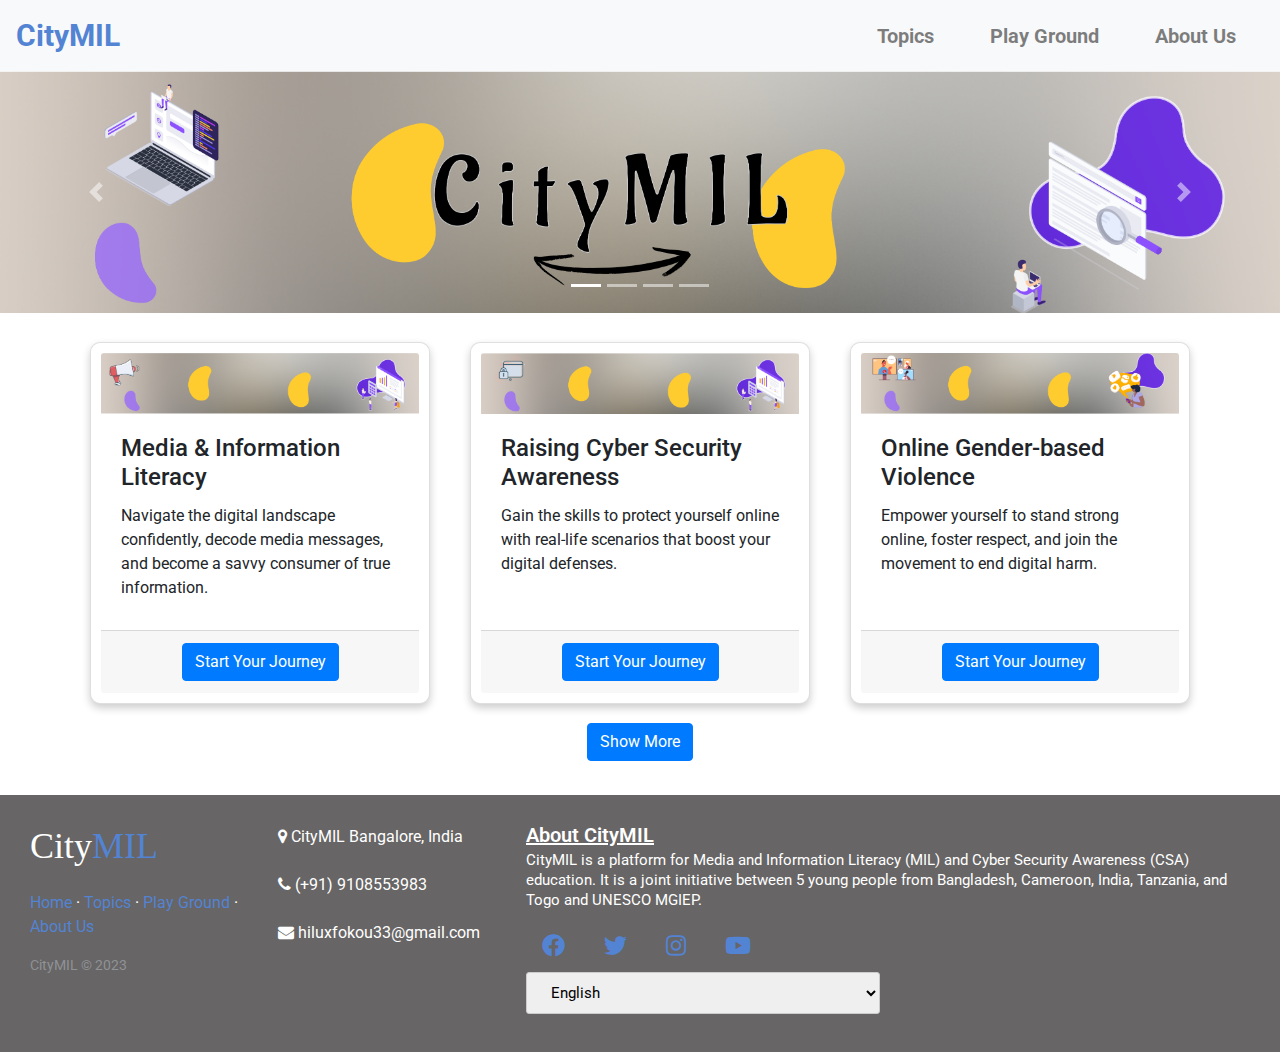
==== index.html @ 261c9bca "Add files via upload" ====
<!DOCTYPE html>
<html lang="en">
<head>
    <meta charset="UTF-8">
    <meta http-equiv="X-UA-Compatible" content="IE=edge">
    <meta name="viewport" content="width=device-width, initial-scale=1.0">
    <link rel="stylesheet" href="https://maxcdn.bootstrapcdn.com/bootstrap/4.0.0/css/bootstrap.min.css" integrity="sha384-Gn5384xqQ1aoWXA+058RXPxPg6fy4IWvTNh0E263XmFcJlSAwiGgFAW/dAiS6JXm" crossorigin="anonymous">
    <script src="https://maxcdn.bootstrapcdn.com/bootstrap/4.0.0/js/bootstrap.min.js" integrity="sha384-JZR6Spejh4U02d8jOt6vLEHfe/JQGiRRSQQxSfFWpi1MquVdAyjUar5+76PVCmYl" crossorigin="anonymous"></script>
    <link rel="stylesheet" href="https://cdnjs.cloudflare.com/ajax/libs/font-awesome/5.15.3/css/all.min.css">
    <link rel="stylesheet" href="css/style.css">
    <title>Welcome | CityMIL</title>
    <link rel="icon" href="img/logo.png" type="image/x-icon">
    <link rel="apple-touch-icon" sizes="180x180" href="img/logo.png">
</head>
<body>
    <nav class="navbar navbar-expand-lg navbar-light bg-light"> 
      <a class="navbar-brand" href="index.html">CityMIL</a>
      <button class="navbar-toggler" type="button" data-toggle="collapse" data-target="#navbarNav" aria-controls="navbarNav" aria-expanded="false" aria-label="Toggle navigation">
        <span class="navbar-toggler-icon"></span>
      </button>
      <div class="collapse navbar-collapse" id="navbarNav">
        <ul class="navbar-nav">
          <li class="nav-item">
            <a class="nav-link" href="#" target="_blank">Topics</a>
          </li>
          <li class="nav-item">
            <a class="nav-link" href="#">Play Ground</a>
          </li>
          <li class="nav-item">
            <a class="nav-link" href="#">About Us</a>
          </li>
        </ul>
      </div>
    </nav>

    <div id="carouselExampleIndicators" class="carousel slide" data-ride="carousel">
        <ol class="carousel-indicators">
            <li data-target="#carouselExampleIndicators" data-slide-to="0" class="active"></li>
            <li data-target="#carouselExampleIndicators" data-slide-to="1"></li>
            <li data-target="#carouselExampleIndicators" data-slide-to="2"></li>
            <li data-target="#carouselExampleIndicators" data-slide-to="3"></li>
        </ol>
        <div class="carousel-inner">
            <div class="carousel-item active">
                <img class="d-block w-100" src="img/a1.png" alt="First slide">
                <!-- <div class="carousel-caption d-none d-md-block">
                   
                </div> -->
            </div>
            <div class="carousel-item">
                <img class="d-block w-100" src="img/m1.png" alt="Second slide">
                <div class="carousel-caption  d-md-block">
                    <h2><b>Media & Information Literacy</b></h2>
                   
                    <h5>Unlock the Digital World, Decode Media, and Become a Literacy Pro!</h5>
                </div>
            </div>

            <div class="carousel-item">
                <img class="d-block w-100" src="img/c1.png" alt="Fourth slide">
                <div class="carousel-caption  d-md-block">
                    <h2><b>Cyber Security Awareness</b> </h2>
                    <h5>Learn, Play, and Protect the Online Universe by exploring Real-Life Scenarios and boosting Your Digital Defenses!</h5>
                </div>
            </div>
            
            <div class="carousel-item">
                <img class="d-block w-100" src="img/g1.png" alt="Third slide">
                <div class="carousel-caption  d-md-block">
                    <h2><b>Online Gender-based Violence</b></h2>
                    <h5>Stand Strong Online: Together, We End Digital Harm and Promote Respect!</h5>
                </div>
            </div>
        </div>
        <a class="carousel-control-prev" href="#carouselExampleIndicators" role="button" data-slide="prev">
            <span class="carousel-control-prev-icon" aria-hidden="true"></span>
            <span class="sr-only">Previous</span>
        </a>
        <a class="carousel-control-next" href="#carouselExampleIndicators" role="button" data-slide="next">
            <span class="carousel-control-next-icon" aria-hidden="true"></span>
        </a>
    </div>
<br>
    <div class="container">
        <div class="row card-row">
            <div class="col-lg-4 col-md-6 hidden-listing">
                <div class="card h-100">
                    <img class="card-img-top" src="img/m1.png" alt="Listing 1">
                    <div class="card-body">
                        <h4 class="card-title">Media & Information Literacy</h4>
                        <p class="card-text">Navigate the digital landscape confidently, decode media messages, and become a savvy consumer of true information.</p>
                    </div>
                    <div class="card-footer">
                        <center><a href="media_literacy.html" target="_blank" class="btn btn-primary">Start Your Journey</a></center>     
                    </div>
                </div>
            </div>
            <div class="col-lg-4 col-md-6 hidden-listing">
                <div class="card h-100">
                    <img class="card-img-top" src="img/c1.png" alt="Listing 1">
                    <div class="card-body">
                        <h4 class="card-title">Raising Cyber Security Awareness</h4>
                        <p class="card-text">Gain the skills to protect yourself online with real-life scenarios that boost your digital defenses.</p>
                    </div>
                    <div class="card-footer">
                      <center><a href="#" class="btn btn-primary">Start Your Journey</a></center>   
                    </div>
                </div>
            </div>
            <div class="col-lg-4 col-md-6 hidden-listing">
                <div class="card h-100">
                    <img class="card-img-top" src="img/g1.png" alt="Listing 1">
                    <div class="card-body">
                        <h4 class="card-title">Online Gender-based Violence</h4>
                        <p class="card-text">Empower yourself to stand strong online, foster respect, and join the movement to end digital harm.</p>
                    </div>
                    <div class="card-footer">
                        <center><a href="#" class="btn btn-primary">Start Your Journey</a></center>
                    </div>
                </div>
            </div>
          
        </div><br>
        <center><button id="show-more-btn" class="btn btn-primary">Show More</button></center>
      </div>
      <br>

      <footer class="footer-distributed">
        <div class="footer-left">
          <h3>City<span>MIL</span></h3><br>
          <p class="footer-links">
            <a href="#">Home</a>
            ·
            <a href="#">Topics</a>
            ·
            <a href="#">Play Ground</a>
            ·
            <a href="#">About Us</a>
          </p>
          <p class="footer-company-name">CityMIL &copy; 2023</p>
        </div>
        <div class="footer-center">
          <div>
            <i class="fa fa-map-marker"></i>
            <span>CityMIL</span> Bangalore, India <br /><br />
          </div>
          <div>
            <i class="fa fa-phone"></i>
            (+91) 9108553983<br /><br />
          </div>
          <div>
            <i class="fa fa-envelope"></i>
            <a href="mailto:hiluxfokou33@gmail.com"></a>hiluxfokou33@gmail.com
          </div>
        </div>
        <div class="footer-right">
          <p class="footer-company-about">
            <span>About CityMIL</span>
            CityMIL is a platform for Media and Information Literacy (MIL) and
            Cyber Security Awareness (CSA) education. It is a joint initiative
            between 5 young people from Bangladesh, Cameroon, India, Tanzania, and
            Togo and UNESCO MGIEP.
          </p>
  
          <div class="footer-icons">
            <a href="https://www.facebook.com/citymilnepal" target="_blank"
              ><i class="fab fa-facebook-f"></i
            ></a>
            <a href="https://twitter.com/citymilnepal" target="_blank"
              ><i class="fab fa-twitter"></i
            ></a>
            <a href="https://www.instagram.com/citymilnepal/" target="_blank"
              ><i class="fab fa-instagram"></i
            ></a>
            <a
              href="https://www.youtube.com/channel/UCZ3Z6Z6Z2ZqQ4Z9XZ9Z9Z9Q"
              target="_blank"
              ><i class="fab fa-youtube"></i
            ></a>
          </div>        <form>
            <select>
              <option>English</option>
              <option>Français</option>
              <option>Swahili</option>
              <option>हिन्दी</option>
              <option>বাংলা</option>
            </select>
          </form>
        </div>
      </footer>

 <!-- Bootstrap core JavaScript for the cross-->
    <script src="https://code.jquery.com/jquery-3.5.1.slim.min.js" integrity="sha384-DfXdz2htPH0lsSSs5nCTpuj/zy4C+OGpamoFVy38MVBnE+IbbVYUew+OrCXaRkfj" crossorigin="anonymous"></script>
    <script src="https://cdn.jsdelivr.net/npm/popper.js@1.16.1/dist/umd/popper.min.js" integrity="sha384-9/reFTGAW83EW2RDu2S0VKaIzap3H66lZH81PoYlFhbGU+6BZp6G7niu735Sk7lN" crossorigin="anonymous"></script>
    <script src="https://cdn.jsdelivr.net/npm/bootstrap@4.5.3/dist/js/bootstrap.min.js" integrity="sha384-w1Q4orYjBQndcko6MimVbzY0tgp4pWB4lZ7lr30WKz0vr/aWKhXdBNmNb5D92v7s" crossorigin="anonymous"></script>
</body>
</html>
---- css/style.css ----
@import url('https://maxcdn.bootstrapcdn.com/font-awesome/4.7.0/css/font-awesome.min.css');
@import url('https://fonts.googleapis.com/css?family=Roboto:400,500,700,900');

#navbarNav{
    justify-content: flex-end;
}
/* nice style for the logo name */
.navbar-brand{
    font-family: 'Roboto', sans-serif;
    font-size: 30px;
    font-weight: bold;
    color: #5383d3 !important;
}
.nav-link{
    margin-left: 20px;
    margin-right: 20px;
    font-size: 20px;
    font-weight: bold;
    font-family: 'Roboto', sans-serif;
}

footer {
    background-color: #676565;
    color: #fff;
    font-family: 'Roboto', sans-serif;
    padding: 30px;
    margin-top: 10px;
}
footer a {
    color: #5383d3;
    text-decoration: none;
}
footer a:hover {
    color: #fff;
    text-decoration: none;
}
.footer-distributed .footer-left,
.footer-distributed .footer-center,
.footer-distributed .footer-right {
    display: inline-block;
    vertical-align: top;
}
.footer-distributed .footer-left {
    width: 20%;
}
.footer-distributed .footer-center {
    width: 20%;
}
.footer-distributed h3 {
    color: #ffffff;
    font: normal 36px 'Cookie', cursive;
    margin: 0;
}
.footer-distributed h3 span {
    color: #5383d3;
}

.footer-company-name {
    color: #8f9296;
    font-size: 14px;
    font-weight: normal;
    margin: 0;
}
.footer-center, .footer-right{
    width: 58%;
}

select {
    width: 50%;
    padding: 10px 20px;
    margin: 8px 0;
    border: 1px solid #ccc;
    border-radius: 3px;
    box-sizing: border-box;
    font-size: 15px;
  }
  /* now the <span>About CityMIL</span> */
  .footer-company-about span {
    display: block;
    color: #fff;
    font-size: 20px;
    font-weight: 600;
    margin-bottom: 5px;
    text-decoration: underline;
  }
  .footer-company-about {
    line-height: 20px;
    font-size: 15px;
    font-weight: normal;
    margin-bottom: 20px;
  }
  .footer-icons {
    margin-top: 20px;
    font-size: 23px;
  }
  .footer-icons a {
    padding: 10px;
    transition: 0.7s;
    margin: 0 0.4rem;
  }
  .footer-icons a:hover {
    color: #00b0c4;
    background-color: #d9d9d9;
    border-radius: 50%;
  }

  .card {
    margin: 5px;
    padding: 10px;
    border-radius: 10px;
    box-shadow: 0 4px 8px 0 rgba(0,0,0,0.2);
}
.center-card {
    display: flex;
    justify-content: center;
    align-items: center;
}
@media (max-width: 880px) {
    .footer-distributed {
        font: bold 14px sans-serif;
    }
    .footer-distributed .footer-left,
    .footer-distributed .footer-center,
    .footer-distributed .footer-right {
        display: block;
        width: 100%;
        margin-bottom: 40px;
        text-align: center;
    }
    .footer-distributed .footer-center i {
        margin-left: 0;
    }
}
.carousel-caption {
text-shadow: 1px 1px 2px #000000;
}
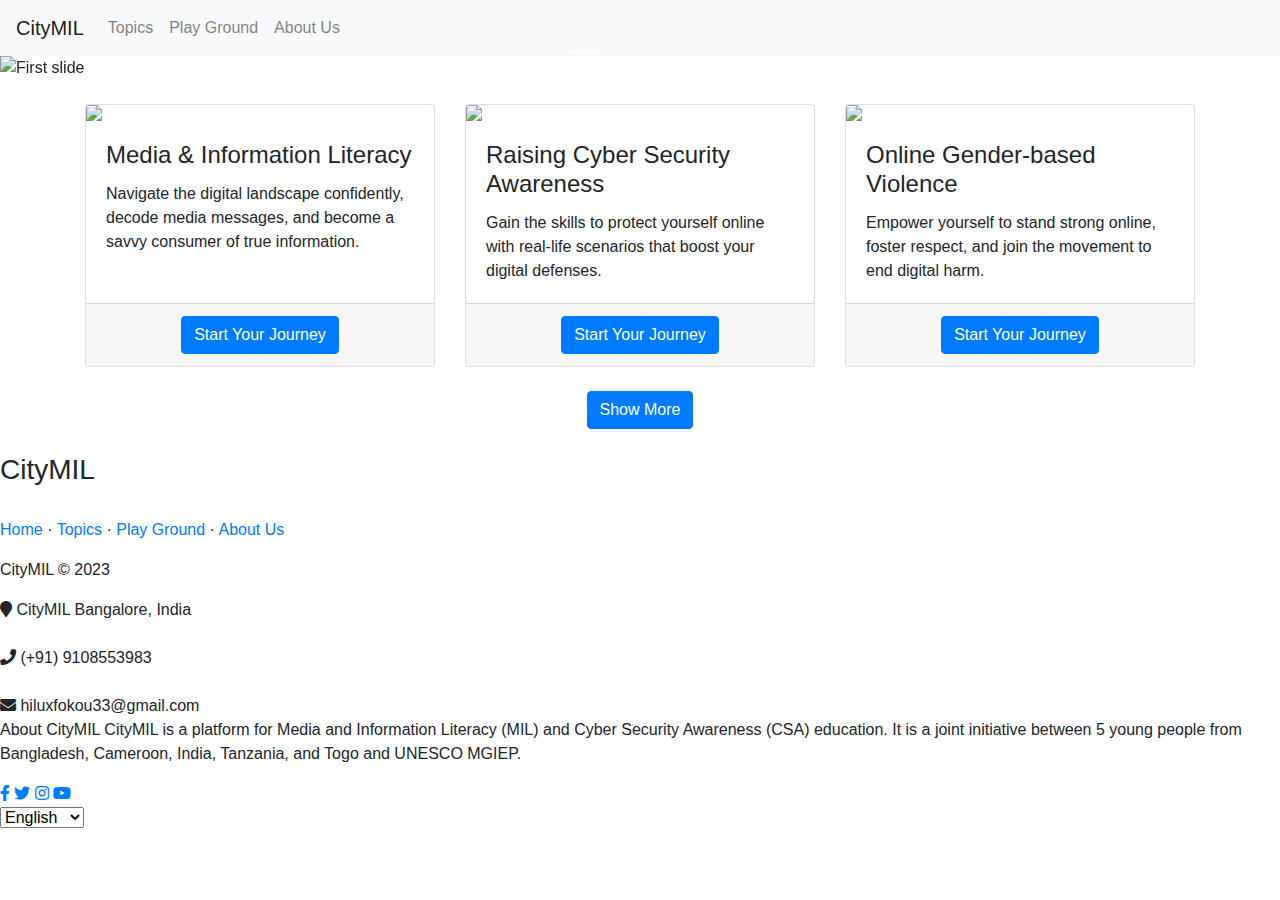
==== commit b9e42171: "f" ====
--- a/index.html
+++ b/index.html
@@ -1,197 +1,197 @@
-<!DOCTYPE html>
-<html lang="en">
-<head>
-    <meta charset="UTF-8">
-    <meta http-equiv="X-UA-Compatible" content="IE=edge">
-    <meta name="viewport" content="width=device-width, initial-scale=1.0">
-    <link rel="stylesheet" href="https://maxcdn.bootstrapcdn.com/bootstrap/4.0.0/css/bootstrap.min.css" integrity="sha384-Gn5384xqQ1aoWXA+058RXPxPg6fy4IWvTNh0E263XmFcJlSAwiGgFAW/dAiS6JXm" crossorigin="anonymous">
-    <script src="https://maxcdn.bootstrapcdn.com/bootstrap/4.0.0/js/bootstrap.min.js" integrity="sha384-JZR6Spejh4U02d8jOt6vLEHfe/JQGiRRSQQxSfFWpi1MquVdAyjUar5+76PVCmYl" crossorigin="anonymous"></script>
-    <link rel="stylesheet" href="https://cdnjs.cloudflare.com/ajax/libs/font-awesome/5.15.3/css/all.min.css">
-    <link rel="stylesheet" href="css/style.css">
-    <title>Welcome | CityMIL</title>
-    <link rel="icon" href="img/logo.png" type="image/x-icon">
-    <link rel="apple-touch-icon" sizes="180x180" href="img/logo.png">
-</head>
-<body>
-    <nav class="navbar navbar-expand-lg navbar-light bg-light"> 
-      <a class="navbar-brand" href="index.html">CityMIL</a>
-      <button class="navbar-toggler" type="button" data-toggle="collapse" data-target="#navbarNav" aria-controls="navbarNav" aria-expanded="false" aria-label="Toggle navigation">
-        <span class="navbar-toggler-icon"></span>
-      </button>
-      <div class="collapse navbar-collapse" id="navbarNav">
-        <ul class="navbar-nav">
-          <li class="nav-item">
-            <a class="nav-link" href="#" target="_blank">Topics</a>
-          </li>
-          <li class="nav-item">
-            <a class="nav-link" href="#">Play Ground</a>
-          </li>
-          <li class="nav-item">
-            <a class="nav-link" href="#">About Us</a>
-          </li>
-        </ul>
-      </div>
-    </nav>
-
-    <div id="carouselExampleIndicators" class="carousel slide" data-ride="carousel">
-        <ol class="carousel-indicators">
-            <li data-target="#carouselExampleIndicators" data-slide-to="0" class="active"></li>
-            <li data-target="#carouselExampleIndicators" data-slide-to="1"></li>
-            <li data-target="#carouselExampleIndicators" data-slide-to="2"></li>
-            <li data-target="#carouselExampleIndicators" data-slide-to="3"></li>
-        </ol>
-        <div class="carousel-inner">
-            <div class="carousel-item active">
-                <img class="d-block w-100" src="img/a1.png" alt="First slide">
-                <!-- <div class="carousel-caption d-none d-md-block">
-                   
-                </div> -->
-            </div>
-            <div class="carousel-item">
-                <img class="d-block w-100" src="img/m1.png" alt="Second slide">
-                <div class="carousel-caption  d-md-block">
-                    <h2><b>Media & Information Literacy</b></h2>
-                   
-                    <h5>Unlock the Digital World, Decode Media, and Become a Literacy Pro!</h5>
-                </div>
-            </div>
-
-            <div class="carousel-item">
-                <img class="d-block w-100" src="img/c1.png" alt="Fourth slide">
-                <div class="carousel-caption  d-md-block">
-                    <h2><b>Cyber Security Awareness</b> </h2>
-                    <h5>Learn, Play, and Protect the Online Universe by exploring Real-Life Scenarios and boosting Your Digital Defenses!</h5>
-                </div>
-            </div>
-            
-            <div class="carousel-item">
-                <img class="d-block w-100" src="img/g1.png" alt="Third slide">
-                <div class="carousel-caption  d-md-block">
-                    <h2><b>Online Gender-based Violence</b></h2>
-                    <h5>Stand Strong Online: Together, We End Digital Harm and Promote Respect!</h5>
-                </div>
-            </div>
-        </div>
-        <a class="carousel-control-prev" href="#carouselExampleIndicators" role="button" data-slide="prev">
-            <span class="carousel-control-prev-icon" aria-hidden="true"></span>
-            <span class="sr-only">Previous</span>
-        </a>
-        <a class="carousel-control-next" href="#carouselExampleIndicators" role="button" data-slide="next">
-            <span class="carousel-control-next-icon" aria-hidden="true"></span>
-        </a>
-    </div>
-<br>
-    <div class="container">
-        <div class="row card-row">
-            <div class="col-lg-4 col-md-6 hidden-listing">
-                <div class="card h-100">
-                    <img class="card-img-top" src="img/m1.png" alt="Listing 1">
-                    <div class="card-body">
-                        <h4 class="card-title">Media & Information Literacy</h4>
-                        <p class="card-text">Navigate the digital landscape confidently, decode media messages, and become a savvy consumer of true information.</p>
-                    </div>
-                    <div class="card-footer">
-                        <center><a href="media_literacy.html" target="_blank" class="btn btn-primary">Start Your Journey</a></center>     
-                    </div>
-                </div>
-            </div>
-            <div class="col-lg-4 col-md-6 hidden-listing">
-                <div class="card h-100">
-                    <img class="card-img-top" src="img/c1.png" alt="Listing 1">
-                    <div class="card-body">
-                        <h4 class="card-title">Raising Cyber Security Awareness</h4>
-                        <p class="card-text">Gain the skills to protect yourself online with real-life scenarios that boost your digital defenses.</p>
-                    </div>
-                    <div class="card-footer">
-                      <center><a href="#" class="btn btn-primary">Start Your Journey</a></center>   
-                    </div>
-                </div>
-            </div>
-            <div class="col-lg-4 col-md-6 hidden-listing">
-                <div class="card h-100">
-                    <img class="card-img-top" src="img/g1.png" alt="Listing 1">
-                    <div class="card-body">
-                        <h4 class="card-title">Online Gender-based Violence</h4>
-                        <p class="card-text">Empower yourself to stand strong online, foster respect, and join the movement to end digital harm.</p>
-                    </div>
-                    <div class="card-footer">
-                        <center><a href="#" class="btn btn-primary">Start Your Journey</a></center>
-                    </div>
-                </div>
-            </div>
-          
-        </div><br>
-        <center><button id="show-more-btn" class="btn btn-primary">Show More</button></center>
-      </div>
-      <br>
-
-      <footer class="footer-distributed">
-        <div class="footer-left">
-          <h3>City<span>MIL</span></h3><br>
-          <p class="footer-links">
-            <a href="#">Home</a>
-            ·
-            <a href="#">Topics</a>
-            ·
-            <a href="#">Play Ground</a>
-            ·
-            <a href="#">About Us</a>
-          </p>
-          <p class="footer-company-name">CityMIL &copy; 2023</p>
-        </div>
-        <div class="footer-center">
-          <div>
-            <i class="fa fa-map-marker"></i>
-            <span>CityMIL</span> Bangalore, India <br /><br />
-          </div>
-          <div>
-            <i class="fa fa-phone"></i>
-            (+91) 9108553983<br /><br />
-          </div>
-          <div>
-            <i class="fa fa-envelope"></i>
-            <a href="mailto:hiluxfokou33@gmail.com"></a>hiluxfokou33@gmail.com
-          </div>
-        </div>
-        <div class="footer-right">
-          <p class="footer-company-about">
-            <span>About CityMIL</span>
-            CityMIL is a platform for Media and Information Literacy (MIL) and
-            Cyber Security Awareness (CSA) education. It is a joint initiative
-            between 5 young people from Bangladesh, Cameroon, India, Tanzania, and
-            Togo and UNESCO MGIEP.
-          </p>
-  
-          <div class="footer-icons">
-            <a href="https://www.facebook.com/citymilnepal" target="_blank"
-              ><i class="fab fa-facebook-f"></i
-            ></a>
-            <a href="https://twitter.com/citymilnepal" target="_blank"
-              ><i class="fab fa-twitter"></i
-            ></a>
-            <a href="https://www.instagram.com/citymilnepal/" target="_blank"
-              ><i class="fab fa-instagram"></i
-            ></a>
-            <a
-              href="https://www.youtube.com/channel/UCZ3Z6Z6Z2ZqQ4Z9XZ9Z9Z9Q"
-              target="_blank"
-              ><i class="fab fa-youtube"></i
-            ></a>
-          </div>        <form>
-            <select>
-              <option>English</option>
-              <option>Français</option>
-              <option>Swahili</option>
-              <option>हिन्दी</option>
-              <option>বাংলা</option>
-            </select>
-          </form>
-        </div>
-      </footer>
-
- <!-- Bootstrap core JavaScript for the cross-->
-    <script src="https://code.jquery.com/jquery-3.5.1.slim.min.js" integrity="sha384-DfXdz2htPH0lsSSs5nCTpuj/zy4C+OGpamoFVy38MVBnE+IbbVYUew+OrCXaRkfj" crossorigin="anonymous"></script>
-    <script src="https://cdn.jsdelivr.net/npm/popper.js@1.16.1/dist/umd/popper.min.js" integrity="sha384-9/reFTGAW83EW2RDu2S0VKaIzap3H66lZH81PoYlFhbGU+6BZp6G7niu735Sk7lN" crossorigin="anonymous"></script>
-    <script src="https://cdn.jsdelivr.net/npm/bootstrap@4.5.3/dist/js/bootstrap.min.js" integrity="sha384-w1Q4orYjBQndcko6MimVbzY0tgp4pWB4lZ7lr30WKz0vr/aWKhXdBNmNb5D92v7s" crossorigin="anonymous"></script>
-</body>
+<!DOCTYPE html>
+<html lang="en">
+<head>
+    <meta charset="UTF-8">
+    <meta http-equiv="X-UA-Compatible" content="IE=edge">
+    <meta name="viewport" content="width=device-width, initial-scale=1.0">
+    <link rel="stylesheet" href="https://maxcdn.bootstrapcdn.com/bootstrap/4.0.0/css/bootstrap.min.css" integrity="sha384-Gn5384xqQ1aoWXA+058RXPxPg6fy4IWvTNh0E263XmFcJlSAwiGgFAW/dAiS6JXm" crossorigin="anonymous">
+    <script src="https://maxcdn.bootstrapcdn.com/bootstrap/4.0.0/js/bootstrap.min.js" integrity="sha384-JZR6Spejh4U02d8jOt6vLEHfe/JQGiRRSQQxSfFWpi1MquVdAyjUar5+76PVCmYl" crossorigin="anonymous"></script>
+    <link rel="stylesheet" href="https://cdnjs.cloudflare.com/ajax/libs/font-awesome/5.15.3/css/all.min.css">
+    <link rel="stylesheet" href="css/style.css">
+    <title>Welcome | CityMIL</title>
+    <link rel="icon" href="img/logo.png" type="image/x-icon">
+    <link rel="apple-touch-icon" sizes="180x180" href="img/logo.png">
+</head>
+<body>
+    <nav class="navbar navbar-expand-lg navbar-light bg-light"> 
+      <a class="navbar-brand" href="index.html">CityMIL</a>
+      <button class="navbar-toggler" type="button" data-toggle="collapse" data-target="#navbarNav" aria-controls="navbarNav" aria-expanded="false" aria-label="Toggle navigation">
+        <span class="navbar-toggler-icon"></span>
+      </button>
+      <div class="collapse navbar-collapse" id="navbarNav">
+        <ul class="navbar-nav">
+          <li class="nav-item">
+            <a class="nav-link" href="#" target="_blank">Topics</a>
+          </li>
+          <li class="nav-item">
+            <a class="nav-link" href="#">Play Ground</a>
+          </li>
+          <li class="nav-item">
+            <a class="nav-link" href="#">About Us</a>
+          </li>
+        </ul>
+      </div>
+    </nav>
+
+    <div id="carouselExampleIndicators" class="carousel slide" data-ride="carousel">
+        <ol class="carousel-indicators">
+            <li data-target="#carouselExampleIndicators" data-slide-to="0" class="active"></li>
+            <li data-target="#carouselExampleIndicators" data-slide-to="1"></li>
+            <li data-target="#carouselExampleIndicators" data-slide-to="2"></li>
+            <li data-target="#carouselExampleIndicators" data-slide-to="3"></li>
+        </ol>
+        <div class="carousel-inner">
+            <div class="carousel-item active">
+                <img class="d-block w-100" src="img/a1.png" alt="First slide">
+                <!-- <div class="carousel-caption d-none d-md-block">
+                   
+                </div> -->
+            </div>
+            <div class="carousel-item">
+                <img class="d-block w-100" src="img/m1.png" alt="Second slide">
+                <div class="carousel-caption  d-md-block">
+                    <h2><b>Media & Information Literacy</b></h2>
+                   
+                    <h5>Unlock the Digital World, Decode Media, and Become a Literacy Pro!</h5>
+                </div>
+            </div>
+
+            <div class="carousel-item">
+                <img class="d-block w-100" src="img/c1.png" alt="Fourth slide">
+                <div class="carousel-caption  d-md-block">
+                    <h2><b>Cyber Security Awareness</b> </h2>
+                    <h5>Learn, Play, and Protect the Online Universe by exploring Real-Life Scenarios and boosting Your Digital Defenses!</h5>
+                </div>
+            </div>
+            
+            <div class="carousel-item">
+                <img class="d-block w-100" src="img/g1.png" alt="Third slide">
+                <div class="carousel-caption  d-md-block">
+                    <h2><b>Online Gender-based Violence</b></h2>
+                    <h5>Stand Strong Online: Together, We End Digital Harm and Promote Respect!</h5>
+                </div>
+            </div>
+        </div>
+        <a class="carousel-control-prev" href="#carouselExampleIndicators" role="button" data-slide="prev">
+            <span class="carousel-control-prev-icon" aria-hidden="true"></span>
+            <span class="sr-only">Previous</span>
+        </a>
+        <a class="carousel-control-next" href="#carouselExampleIndicators" role="button" data-slide="next">
+            <span class="carousel-control-next-icon" aria-hidden="true"></span>
+        </a>
+    </div>
+<br>
+    <div class="container">
+        <div class="row card-row">
+            <div class="col-lg-4 col-md-6 hidden-listing">
+                <div class="card h-100">
+                    <img class="card-img-top" src="img/m1.png">
+                    <div class="card-body">
+                        <h4 class="card-title">Media & Information Literacy</h4>
+                        <p class="card-text">Navigate the digital landscape confidently, decode media messages, and become a savvy consumer of true information.</p>
+                    </div>
+                    <div class="card-footer">
+                        <center><a href="media_literacy.html" class="btn btn-primary">Start Your Journey</a></center>     
+                    </div>
+                </div>
+            </div>
+            <div class="col-lg-4 col-md-6 hidden-listing">
+                <div class="card h-100">
+                    <img class="card-img-top" src="img/c1.png">
+                    <div class="card-body">
+                        <h4 class="card-title">Raising Cyber Security Awareness</h4>
+                        <p class="card-text">Gain the skills to protect yourself online with real-life scenarios that boost your digital defenses.</p>
+                    </div>
+                    <div class="card-footer">
+                      <center><a href="#" class="btn btn-primary">Start Your Journey</a></center>   
+                    </div>
+                </div>
+            </div>
+            <div class="col-lg-4 col-md-6 hidden-listing">
+                <div class="card h-100">
+                    <img class="card-img-top" src="img/g1.png">
+                    <div class="card-body">
+                        <h4 class="card-title">Online Gender-based Violence</h4>
+                        <p class="card-text">Empower yourself to stand strong online, foster respect, and join the movement to end digital harm.</p>
+                    </div>
+                    <div class="card-footer">
+                        <center><a href="#" class="btn btn-primary">Start Your Journey</a></center>
+                    </div>
+                </div>
+            </div>
+          
+        </div><br>
+        <center><button id="show-more-btn" class="btn btn-primary">Show More</button></center>
+      </div>
+      <br>
+
+      <footer class="footer-distributed">
+        <div class="footer-left">
+          <h3>City<span>MIL</span></h3><br>
+          <p class="footer-links">
+            <a href="#">Home</a>
+            ·
+            <a href="#">Topics</a>
+            ·
+            <a href="#">Play Ground</a>
+            ·
+            <a href="#">About Us</a>
+          </p>
+          <p class="footer-company-name">CityMIL &copy; 2023</p>
+        </div>
+        <div class="footer-center">
+          <div>
+            <i class="fa fa-map-marker"></i>
+            <span>CityMIL</span> Bangalore, India <br /><br />
+          </div>
+          <div>
+            <i class="fa fa-phone"></i>
+            (+91) 9108553983<br /><br />
+          </div>
+          <div>
+            <i class="fa fa-envelope"></i>
+            <a href="mailto:hiluxfokou33@gmail.com"></a>hiluxfokou33@gmail.com
+          </div>
+        </div>
+        <div class="footer-right">
+          <p class="footer-company-about">
+            <span>About CityMIL</span>
+            CityMIL is a platform for Media and Information Literacy (MIL) and
+            Cyber Security Awareness (CSA) education. It is a joint initiative
+            between 5 young people from Bangladesh, Cameroon, India, Tanzania, and
+            Togo and UNESCO MGIEP.
+          </p>
+  
+          <div class="footer-icons">
+            <a href="https://www.facebook.com/citymilnepal" target="_blank"
+              ><i class="fab fa-facebook-f"></i
+            ></a>
+            <a href="https://twitter.com/citymilnepal" target="_blank"
+              ><i class="fab fa-twitter"></i
+            ></a>
+            <a href="https://www.instagram.com/citymilnepal/" target="_blank"
+              ><i class="fab fa-instagram"></i
+            ></a>
+            <a
+              href="https://www.youtube.com/channel/UCZ3Z6Z6Z2ZqQ4Z9XZ9Z9Z9Q"
+              target="_blank"
+              ><i class="fab fa-youtube"></i
+            ></a>
+          </div>        <form>
+            <select>
+              <option>English</option>
+              <option>Français</option>
+              <option>Swahili</option>
+              <option>हिन्दी</option>
+              <option>বাংলা</option>
+            </select>
+          </form>
+        </div>
+      </footer>
+
+ <!-- Bootstrap core JavaScript for the cross-->
+    <script src="https://code.jquery.com/jquery-3.5.1.slim.min.js" integrity="sha384-DfXdz2htPH0lsSSs5nCTpuj/zy4C+OGpamoFVy38MVBnE+IbbVYUew+OrCXaRkfj" crossorigin="anonymous"></script>
+    <script src="https://cdn.jsdelivr.net/npm/popper.js@1.16.1/dist/umd/popper.min.js" integrity="sha384-9/reFTGAW83EW2RDu2S0VKaIzap3H66lZH81PoYlFhbGU+6BZp6G7niu735Sk7lN" crossorigin="anonymous"></script>
+    <script src="https://cdn.jsdelivr.net/npm/bootstrap@4.5.3/dist/js/bootstrap.min.js" integrity="sha384-w1Q4orYjBQndcko6MimVbzY0tgp4pWB4lZ7lr30WKz0vr/aWKhXdBNmNb5D92v7s" crossorigin="anonymous"></script>
+</body>
 </html>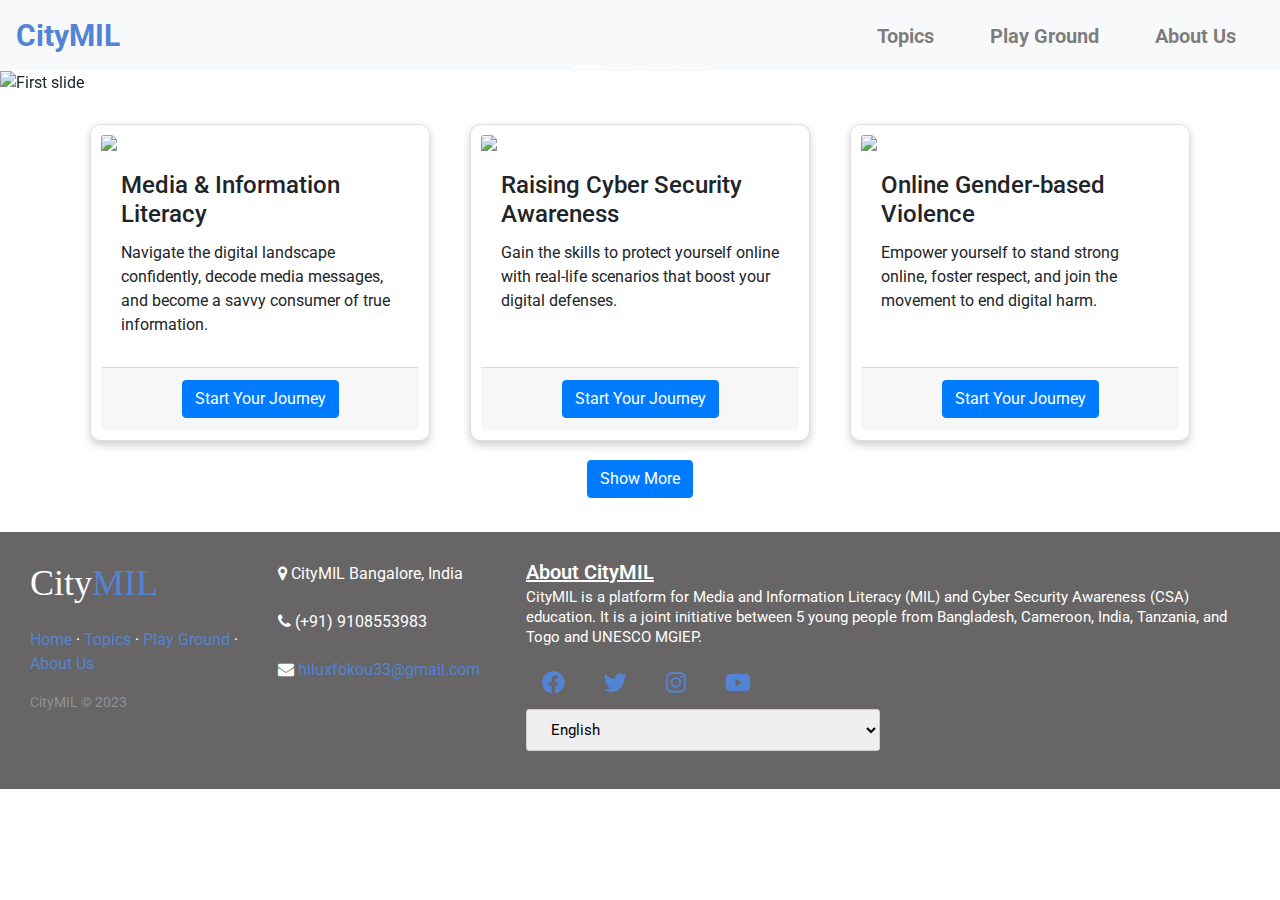
==== commit 2db75508: "About Us added" ====
--- a/index.html
+++ b/index.html
@@ -21,13 +21,13 @@
       <div class="collapse navbar-collapse" id="navbarNav">
         <ul class="navbar-nav">
           <li class="nav-item">
-            <a class="nav-link" href="#" target="_blank">Topics</a>
+            <a class="nav-link" href="#topics">Topics</a>
           </li>
           <li class="nav-item">
-            <a class="nav-link" href="#">Play Ground</a>
+            <a class="nav-link" href="playground.html">Play Ground</a>
           </li>
           <li class="nav-item">
-            <a class="nav-link" href="#">About Us</a>
+            <a class="nav-link" href="about-us.html">About Us</a>
           </li>
         </ul>
       </div>
@@ -81,7 +81,7 @@
         </a>
     </div>
 <br>
-    <div class="container">
+    <div class="container" id="Topics">
         <div class="row card-row">
             <div class="col-lg-4 col-md-6 hidden-listing">
                 <div class="card h-100">
@@ -103,7 +103,7 @@
                         <p class="card-text">Gain the skills to protect yourself online with real-life scenarios that boost your digital defenses.</p>
                     </div>
                     <div class="card-footer">
-                      <center><a href="#" class="btn btn-primary">Start Your Journey</a></center>   
+                      <center><a href="cyber.html" class="btn btn-primary">Start Your Journey</a></center>   
                     </div>
                 </div>
             </div>
@@ -115,7 +115,7 @@
                         <p class="card-text">Empower yourself to stand strong online, foster respect, and join the movement to end digital harm.</p>
                     </div>
                     <div class="card-footer">
-                        <center><a href="#" class="btn btn-primary">Start Your Journey</a></center>
+                        <center><a href="ogbv.html" class="btn btn-primary">Start Your Journey</a></center>
                     </div>
                 </div>
             </div>
@@ -129,13 +129,13 @@
         <div class="footer-left">
           <h3>City<span>MIL</span></h3><br>
           <p class="footer-links">
-            <a href="#">Home</a>
+            <a href="index.html">Home</a>
             ·
-            <a href="#">Topics</a>
+            <a href="index.html#topics">Topics</a>
             ·
-            <a href="#">Play Ground</a>
+            <a href="playground.html">Play Ground</a>
             ·
-            <a href="#">About Us</a>
+            <a href="about-us.html">About Us</a>
           </p>
           <p class="footer-company-name">CityMIL &copy; 2023</p>
         </div>
@@ -150,7 +150,8 @@
           </div>
           <div>
             <i class="fa fa-envelope"></i>
-            <a href="mailto:hiluxfokou33@gmail.com"></a>hiluxfokou33@gmail.com
+            <a color: white;" href="mailto:hiluxfokou33@gmail.com">hiluxfokou33@gmail.com</a>
+
           </div>
         </div>
         <div class="footer-right">
@@ -163,13 +164,13 @@
           </p>
   
           <div class="footer-icons">
-            <a href="https://www.facebook.com/citymilnepal" target="_blank"
+            <a href="https://www.facebook.com/citymil" target="_blank"
               ><i class="fab fa-facebook-f"></i
             ></a>
-            <a href="https://twitter.com/citymilnepal" target="_blank"
+            <a href="https://twitter.com/citymil" target="_blank"
               ><i class="fab fa-twitter"></i
             ></a>
-            <a href="https://www.instagram.com/citymilnepal/" target="_blank"
+            <a href="https://www.instagram.com/citymil/" target="_blank"
               ><i class="fab fa-instagram"></i
             ></a>
             <a
--- a/css/style.css
+++ b/css/style.css
@@ -0,0 +1,166 @@
+@import url('https://maxcdn.bootstrapcdn.com/font-awesome/4.7.0/css/font-awesome.min.css');
+@import url('https://fonts.googleapis.com/css?family=Roboto:400,500,700,900');
+
+#navbarNav{
+    justify-content: flex-end;
+}
+/* nice style for the logo name */
+.navbar-brand{
+    font-family: 'Roboto', sans-serif;
+    font-size: 30px;
+    font-weight: bold;
+    color: #5383d3 !important;
+}
+.nav-link{
+    margin-left: 20px;
+    margin-right: 20px;
+    font-size: 20px;
+    font-weight: bold;
+    font-family: 'Roboto', sans-serif;
+}
+
+footer {
+    background-color: #676565;
+    color: #fff;
+    font-family: 'Roboto', sans-serif;
+    padding: 30px;
+    margin-top: 10px;
+}
+footer a {
+    color: #5383d3;
+    text-decoration: none;
+}
+footer a:hover {
+    color: #fff;
+    text-decoration: none;
+}
+.footer-distributed .footer-left,
+.footer-distributed .footer-center,
+.footer-distributed .footer-right {
+    display: inline-block;
+    vertical-align: top;
+}
+.footer-distributed .footer-left {
+    width: 20%;
+}
+.footer-distributed .footer-center {
+    width: 20%;
+}
+.footer-distributed h3 {
+    color: #ffffff;
+    font: normal 36px 'Cookie', cursive;
+    margin: 0;
+}
+.footer-distributed h3 span {
+    color: #5383d3;
+}
+
+.footer-company-name {
+    color: #8f9296;
+    font-size: 14px;
+    font-weight: normal;
+    margin: 0;
+}
+.footer-center, .footer-right{
+    width: 58%;
+}
+
+select {
+    width: 50%;
+    padding: 10px 20px;
+    margin: 8px 0;
+    border: 1px solid #ccc;
+    border-radius: 3px;
+    box-sizing: border-box;
+    font-size: 15px;
+  }
+  /* now the <span>About CityMIL</span> */
+  .footer-company-about span {
+    display: block;
+    color: #fff;
+    font-size: 20px;
+    font-weight: 600;
+    margin-bottom: 5px;
+    text-decoration: underline;
+  }
+  .footer-company-about {
+    line-height: 20px;
+    font-size: 15px;
+    font-weight: normal;
+    margin-bottom: 20px;
+  }
+  .footer-icons {
+    margin-top: 20px;
+    font-size: 23px;
+  }
+  .footer-icons a {
+    padding: 10px;
+    transition: 0.7s;
+    margin: 0 0.4rem;
+  }
+  .footer-icons a:hover {
+    color: #00b0c4;
+    background-color: #d9d9d9;
+    border-radius: 50%;
+  }
+
+  .card {
+    margin: 5px;
+    padding: 10px;
+    border-radius: 10px;
+    box-shadow: 0 4px 8px 0 rgba(0,0,0,0.2);
+}
+.center-card {
+    display: flex;
+    justify-content: center;
+    align-items: center;
+}
+
+        /* CSS styles for team member images */
+        .team-member img {
+            max-width: 100%;
+            height: 200px;
+            width: 200px;
+            border-radius: 50%;
+            border: 5px solid #fff;
+        }
+        .team-member img:hover{
+            border: 5px solid #d1dcf0;
+            transform: scale(1.07);
+            transition: 0.7s;
+        }
+
+        /* Additional CSS styles for layout and spacing */
+        #about {
+            background-color: #f5f5f5; /* Add a background color to the section */
+            padding: 40px 0;
+        }
+
+        .team-member {
+            text-align: center;
+            margin-bottom: 30px;
+        }
+
+        .team-member h4 {
+            margin-top: 10px;
+        }
+
+@media (max-width: 880px) {
+    .footer-distributed {
+        font: bold 14px sans-serif;
+    }
+    .footer-distributed .footer-left,
+    .footer-distributed .footer-center,
+    .footer-distributed .footer-right {
+        display: block;
+        width: 100%;
+        margin-bottom: 40px;
+        text-align: center;
+    }
+    .footer-distributed .footer-center i {
+        margin-left: 0;
+    }
+}
+.carousel-caption {
+text-shadow: 1px 1px 2px #000000;
+}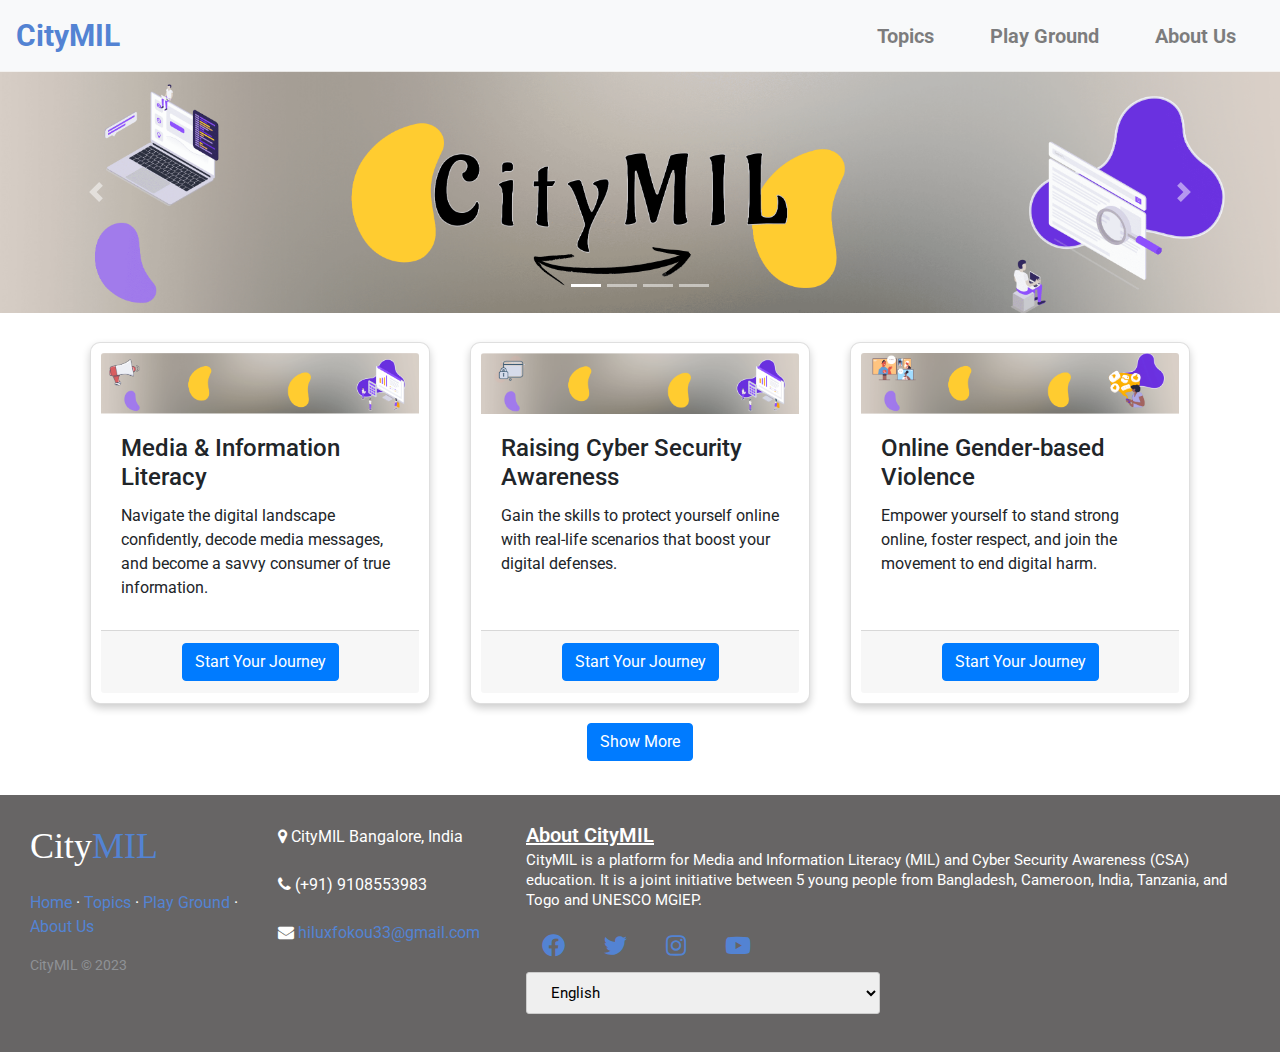
==== commit f48e81f0: "quiz validations recreated with javascript" ====
--- a/index.html
+++ b/index.html
@@ -1,198 +1,198 @@
-<!DOCTYPE html>
-<html lang="en">
-<head>
-    <meta charset="UTF-8">
-    <meta http-equiv="X-UA-Compatible" content="IE=edge">
-    <meta name="viewport" content="width=device-width, initial-scale=1.0">
-    <link rel="stylesheet" href="https://maxcdn.bootstrapcdn.com/bootstrap/4.0.0/css/bootstrap.min.css" integrity="sha384-Gn5384xqQ1aoWXA+058RXPxPg6fy4IWvTNh0E263XmFcJlSAwiGgFAW/dAiS6JXm" crossorigin="anonymous">
-    <script src="https://maxcdn.bootstrapcdn.com/bootstrap/4.0.0/js/bootstrap.min.js" integrity="sha384-JZR6Spejh4U02d8jOt6vLEHfe/JQGiRRSQQxSfFWpi1MquVdAyjUar5+76PVCmYl" crossorigin="anonymous"></script>
-    <link rel="stylesheet" href="https://cdnjs.cloudflare.com/ajax/libs/font-awesome/5.15.3/css/all.min.css">
-    <link rel="stylesheet" href="css/style.css">
-    <title>Welcome | CityMIL</title>
-    <link rel="icon" href="img/logo.png" type="image/x-icon">
-    <link rel="apple-touch-icon" sizes="180x180" href="img/logo.png">
-</head>
-<body>
-    <nav class="navbar navbar-expand-lg navbar-light bg-light"> 
-      <a class="navbar-brand" href="index.html">CityMIL</a>
-      <button class="navbar-toggler" type="button" data-toggle="collapse" data-target="#navbarNav" aria-controls="navbarNav" aria-expanded="false" aria-label="Toggle navigation">
-        <span class="navbar-toggler-icon"></span>
-      </button>
-      <div class="collapse navbar-collapse" id="navbarNav">
-        <ul class="navbar-nav">
-          <li class="nav-item">
-            <a class="nav-link" href="#topics">Topics</a>
-          </li>
-          <li class="nav-item">
-            <a class="nav-link" href="playground.html">Play Ground</a>
-          </li>
-          <li class="nav-item">
-            <a class="nav-link" href="about-us.html">About Us</a>
-          </li>
-        </ul>
-      </div>
-    </nav>
-
-    <div id="carouselExampleIndicators" class="carousel slide" data-ride="carousel">
-        <ol class="carousel-indicators">
-            <li data-target="#carouselExampleIndicators" data-slide-to="0" class="active"></li>
-            <li data-target="#carouselExampleIndicators" data-slide-to="1"></li>
-            <li data-target="#carouselExampleIndicators" data-slide-to="2"></li>
-            <li data-target="#carouselExampleIndicators" data-slide-to="3"></li>
-        </ol>
-        <div class="carousel-inner">
-            <div class="carousel-item active">
-                <img class="d-block w-100" src="img/a1.png" alt="First slide">
-                <!-- <div class="carousel-caption d-none d-md-block">
-                   
-                </div> -->
-            </div>
-            <div class="carousel-item">
-                <img class="d-block w-100" src="img/m1.png" alt="Second slide">
-                <div class="carousel-caption  d-md-block">
-                    <h2><b>Media & Information Literacy</b></h2>
-                   
-                    <h5>Unlock the Digital World, Decode Media, and Become a Literacy Pro!</h5>
-                </div>
-            </div>
-
-            <div class="carousel-item">
-                <img class="d-block w-100" src="img/c1.png" alt="Fourth slide">
-                <div class="carousel-caption  d-md-block">
-                    <h2><b>Cyber Security Awareness</b> </h2>
-                    <h5>Learn, Play, and Protect the Online Universe by exploring Real-Life Scenarios and boosting Your Digital Defenses!</h5>
-                </div>
-            </div>
-            
-            <div class="carousel-item">
-                <img class="d-block w-100" src="img/g1.png" alt="Third slide">
-                <div class="carousel-caption  d-md-block">
-                    <h2><b>Online Gender-based Violence</b></h2>
-                    <h5>Stand Strong Online: Together, We End Digital Harm and Promote Respect!</h5>
-                </div>
-            </div>
-        </div>
-        <a class="carousel-control-prev" href="#carouselExampleIndicators" role="button" data-slide="prev">
-            <span class="carousel-control-prev-icon" aria-hidden="true"></span>
-            <span class="sr-only">Previous</span>
-        </a>
-        <a class="carousel-control-next" href="#carouselExampleIndicators" role="button" data-slide="next">
-            <span class="carousel-control-next-icon" aria-hidden="true"></span>
-        </a>
-    </div>
-<br>
-    <div class="container" id="Topics">
-        <div class="row card-row">
-            <div class="col-lg-4 col-md-6 hidden-listing">
-                <div class="card h-100">
-                    <img class="card-img-top" src="img/m1.png">
-                    <div class="card-body">
-                        <h4 class="card-title">Media & Information Literacy</h4>
-                        <p class="card-text">Navigate the digital landscape confidently, decode media messages, and become a savvy consumer of true information.</p>
-                    </div>
-                    <div class="card-footer">
-                        <center><a href="media_literacy.html" class="btn btn-primary">Start Your Journey</a></center>     
-                    </div>
-                </div>
-            </div>
-            <div class="col-lg-4 col-md-6 hidden-listing">
-                <div class="card h-100">
-                    <img class="card-img-top" src="img/c1.png">
-                    <div class="card-body">
-                        <h4 class="card-title">Raising Cyber Security Awareness</h4>
-                        <p class="card-text">Gain the skills to protect yourself online with real-life scenarios that boost your digital defenses.</p>
-                    </div>
-                    <div class="card-footer">
-                      <center><a href="cyber.html" class="btn btn-primary">Start Your Journey</a></center>   
-                    </div>
-                </div>
-            </div>
-            <div class="col-lg-4 col-md-6 hidden-listing">
-                <div class="card h-100">
-                    <img class="card-img-top" src="img/g1.png">
-                    <div class="card-body">
-                        <h4 class="card-title">Online Gender-based Violence</h4>
-                        <p class="card-text">Empower yourself to stand strong online, foster respect, and join the movement to end digital harm.</p>
-                    </div>
-                    <div class="card-footer">
-                        <center><a href="ogbv.html" class="btn btn-primary">Start Your Journey</a></center>
-                    </div>
-                </div>
-            </div>
-          
-        </div><br>
-        <center><button id="show-more-btn" class="btn btn-primary">Show More</button></center>
-      </div>
-      <br>
-
-      <footer class="footer-distributed">
-        <div class="footer-left">
-          <h3>City<span>MIL</span></h3><br>
-          <p class="footer-links">
-            <a href="index.html">Home</a>
-            ·
-            <a href="index.html#topics">Topics</a>
-            ·
-            <a href="playground.html">Play Ground</a>
-            ·
-            <a href="about-us.html">About Us</a>
-          </p>
-          <p class="footer-company-name">CityMIL &copy; 2023</p>
-        </div>
-        <div class="footer-center">
-          <div>
-            <i class="fa fa-map-marker"></i>
-            <span>CityMIL</span> Bangalore, India <br /><br />
-          </div>
-          <div>
-            <i class="fa fa-phone"></i>
-            (+91) 9108553983<br /><br />
-          </div>
-          <div>
-            <i class="fa fa-envelope"></i>
-            <a color: white;" href="mailto:hiluxfokou33@gmail.com">hiluxfokou33@gmail.com</a>
-
-          </div>
-        </div>
-        <div class="footer-right">
-          <p class="footer-company-about">
-            <span>About CityMIL</span>
-            CityMIL is a platform for Media and Information Literacy (MIL) and
-            Cyber Security Awareness (CSA) education. It is a joint initiative
-            between 5 young people from Bangladesh, Cameroon, India, Tanzania, and
-            Togo and UNESCO MGIEP.
-          </p>
-  
-          <div class="footer-icons">
-            <a href="https://www.facebook.com/citymil" target="_blank"
-              ><i class="fab fa-facebook-f"></i
-            ></a>
-            <a href="https://twitter.com/citymil" target="_blank"
-              ><i class="fab fa-twitter"></i
-            ></a>
-            <a href="https://www.instagram.com/citymil/" target="_blank"
-              ><i class="fab fa-instagram"></i
-            ></a>
-            <a
-              href="https://www.youtube.com/channel/UCZ3Z6Z6Z2ZqQ4Z9XZ9Z9Z9Q"
-              target="_blank"
-              ><i class="fab fa-youtube"></i
-            ></a>
-          </div>        <form>
-            <select>
-              <option>English</option>
-              <option>Français</option>
-              <option>Swahili</option>
-              <option>हिन्दी</option>
-              <option>বাংলা</option>
-            </select>
-          </form>
-        </div>
-      </footer>
-
- <!-- Bootstrap core JavaScript for the cross-->
-    <script src="https://code.jquery.com/jquery-3.5.1.slim.min.js" integrity="sha384-DfXdz2htPH0lsSSs5nCTpuj/zy4C+OGpamoFVy38MVBnE+IbbVYUew+OrCXaRkfj" crossorigin="anonymous"></script>
-    <script src="https://cdn.jsdelivr.net/npm/popper.js@1.16.1/dist/umd/popper.min.js" integrity="sha384-9/reFTGAW83EW2RDu2S0VKaIzap3H66lZH81PoYlFhbGU+6BZp6G7niu735Sk7lN" crossorigin="anonymous"></script>
-    <script src="https://cdn.jsdelivr.net/npm/bootstrap@4.5.3/dist/js/bootstrap.min.js" integrity="sha384-w1Q4orYjBQndcko6MimVbzY0tgp4pWB4lZ7lr30WKz0vr/aWKhXdBNmNb5D92v7s" crossorigin="anonymous"></script>
-</body>
+<!DOCTYPE html>
+<html lang="en">
+<head>
+    <meta charset="UTF-8">
+    <meta http-equiv="X-UA-Compatible" content="IE=edge">
+    <meta name="viewport" content="width=device-width, initial-scale=1.0">
+    <link rel="stylesheet" href="https://maxcdn.bootstrapcdn.com/bootstrap/4.0.0/css/bootstrap.min.css" integrity="sha384-Gn5384xqQ1aoWXA+058RXPxPg6fy4IWvTNh0E263XmFcJlSAwiGgFAW/dAiS6JXm" crossorigin="anonymous">
+    <script src="https://maxcdn.bootstrapcdn.com/bootstrap/4.0.0/js/bootstrap.min.js" integrity="sha384-JZR6Spejh4U02d8jOt6vLEHfe/JQGiRRSQQxSfFWpi1MquVdAyjUar5+76PVCmYl" crossorigin="anonymous"></script>
+    <link rel="stylesheet" href="https://cdnjs.cloudflare.com/ajax/libs/font-awesome/5.15.3/css/all.min.css">
+    <link rel="stylesheet" href="css/style.css">
+    <title>Welcome | CityMIL</title>
+    <link rel="icon" href="img/logo.png" type="image/x-icon">
+    <link rel="apple-touch-icon" sizes="180x180" href="img/logo.png">
+</head>
+<body>
+    <nav class="navbar navbar-expand-lg navbar-light bg-light"> 
+      <a class="navbar-brand" href="index.html">CityMIL</a>
+      <button class="navbar-toggler" type="button" data-toggle="collapse" data-target="#navbarNav" aria-controls="navbarNav" aria-expanded="false" aria-label="Toggle navigation">
+        <span class="navbar-toggler-icon"></span>
+      </button>
+      <div class="collapse navbar-collapse" id="navbarNav">
+        <ul class="navbar-nav">
+          <li class="nav-item">
+            <a class="nav-link" href="#topics">Topics</a>
+          </li>
+          <li class="nav-item">
+            <a class="nav-link" href="playground.html">Play Ground</a>
+          </li>
+          <li class="nav-item">
+            <a class="nav-link" href="about-us.html">About Us</a>
+          </li>
+        </ul>
+      </div>
+    </nav>
+
+    <div id="carouselExampleIndicators" class="carousel slide" data-ride="carousel">
+        <ol class="carousel-indicators">
+            <li data-target="#carouselExampleIndicators" data-slide-to="0" class="active"></li>
+            <li data-target="#carouselExampleIndicators" data-slide-to="1"></li>
+            <li data-target="#carouselExampleIndicators" data-slide-to="2"></li>
+            <li data-target="#carouselExampleIndicators" data-slide-to="3"></li>
+        </ol>
+        <div class="carousel-inner">
+            <div class="carousel-item active">
+                <img class="d-block w-100" src="img/a1.png" alt="First slide">
+                <!-- <div class="carousel-caption d-none d-md-block">
+                   
+                </div> -->
+            </div>
+            <div class="carousel-item">
+                <img class="d-block w-100" src="img/m1.png" alt="Second slide">
+                <div class="carousel-caption  d-md-block">
+                    <h2><b>Media & Information Literacy</b></h2>
+                   
+                    <h5>Unlock the Digital World, Decode Media, and Become a Literacy Pro!</h5>
+                </div>
+            </div>
+
+            <div class="carousel-item">
+                <img class="d-block w-100" src="img/c1.png" alt="Fourth slide">
+                <div class="carousel-caption  d-md-block">
+                    <h2><b>Cyber Security Awareness</b> </h2>
+                    <h5>Learn, Play, and Protect the Online Universe by exploring Real-Life Scenarios and boosting Your Digital Defenses!</h5>
+                </div>
+            </div>
+            
+            <div class="carousel-item">
+                <img class="d-block w-100" src="img/g1.png" alt="Third slide">
+                <div class="carousel-caption  d-md-block">
+                    <h2><b>Online Gender-based Violence</b></h2>
+                    <h5>Stand Strong Online: Together, We End Digital Harm and Promote Respect!</h5>
+                </div>
+            </div>
+        </div>
+        <a class="carousel-control-prev" href="#carouselExampleIndicators" role="button" data-slide="prev">
+            <span class="carousel-control-prev-icon" aria-hidden="true"></span>
+            <span class="sr-only">Previous</span>
+        </a>
+        <a class="carousel-control-next" href="#carouselExampleIndicators" role="button" data-slide="next">
+            <span class="carousel-control-next-icon" aria-hidden="true"></span>
+        </a>
+    </div>
+<br>
+    <div class="container" id="Topics">
+        <div class="row card-row">
+            <div class="col-lg-4 col-md-6 hidden-listing">
+                <div class="card h-100">
+                    <img class="card-img-top" src="img/m1.png">
+                    <div class="card-body">
+                        <h4 class="card-title">Media & Information Literacy</h4>
+                        <p class="card-text">Navigate the digital landscape confidently, decode media messages, and become a savvy consumer of true information.</p>
+                    </div>
+                    <div class="card-footer">
+                        <center><a href="media_literacy.html" class="btn btn-primary">Start Your Journey</a></center>     
+                    </div>
+                </div>
+            </div>
+            <div class="col-lg-4 col-md-6 hidden-listing">
+                <div class="card h-100">
+                    <img class="card-img-top" src="img/c1.png">
+                    <div class="card-body">
+                        <h4 class="card-title">Raising Cyber Security Awareness</h4>
+                        <p class="card-text">Gain the skills to protect yourself online with real-life scenarios that boost your digital defenses.</p>
+                    </div>
+                    <div class="card-footer">
+                      <center><a href="cyber.html" class="btn btn-primary">Start Your Journey</a></center>   
+                    </div>
+                </div>
+            </div>
+            <div class="col-lg-4 col-md-6 hidden-listing">
+                <div class="card h-100">
+                    <img class="card-img-top" src="img/g1.png">
+                    <div class="card-body">
+                        <h4 class="card-title">Online Gender-based Violence</h4>
+                        <p class="card-text">Empower yourself to stand strong online, foster respect, and join the movement to end digital harm.</p>
+                    </div>
+                    <div class="card-footer">
+                        <center><a href="ogbv.html" class="btn btn-primary">Start Your Journey</a></center>
+                    </div>
+                </div>
+            </div>
+          
+        </div><br>
+        <center><button id="show-more-btn" class="btn btn-primary">Show More</button></center>
+      </div>
+      <br>
+
+      <footer class="footer-distributed">
+        <div class="footer-left">
+          <h3>City<span>MIL</span></h3><br>
+          <p class="footer-links">
+            <a href="index.html">Home</a>
+            ·
+            <a href="index.html#topics">Topics</a>
+            ·
+            <a href="playground.html">Play Ground</a>
+            ·
+            <a href="about-us.html">About Us</a>
+          </p>
+          <p class="footer-company-name">CityMIL &copy; 2023</p>
+        </div>
+        <div class="footer-center">
+          <div>
+            <i class="fa fa-map-marker"></i>
+            <span>CityMIL</span> Bangalore, India <br /><br />
+          </div>
+          <div>
+            <i class="fa fa-phone"></i>
+            (+91) 9108553983<br /><br />
+          </div>
+          <div>
+            <i class="fa fa-envelope"></i>
+            <a color: white;" href="mailto:hiluxfokou33@gmail.com">hiluxfokou33@gmail.com</a>
+
+          </div>
+        </div>
+        <div class="footer-right">
+          <p class="footer-company-about">
+            <span>About CityMIL</span>
+            CityMIL is a platform for Media and Information Literacy (MIL) and
+            Cyber Security Awareness (CSA) education. It is a joint initiative
+            between 5 young people from Bangladesh, Cameroon, India, Tanzania, and
+            Togo and UNESCO MGIEP.
+          </p>
+  
+          <div class="footer-icons">
+            <a href="https://www.facebook.com/citymil" target="_blank"
+              ><i class="fab fa-facebook-f"></i
+            ></a>
+            <a href="https://twitter.com/citymil" target="_blank"
+              ><i class="fab fa-twitter"></i
+            ></a>
+            <a href="https://www.instagram.com/citymil/" target="_blank"
+              ><i class="fab fa-instagram"></i
+            ></a>
+            <a
+              href="https://www.youtube.com/channel/UCZ3Z6Z6Z2ZqQ4Z9XZ9Z9Z9Q"
+              target="_blank"
+              ><i class="fab fa-youtube"></i
+            ></a>
+          </div>        <form>
+            <select>
+              <option>English</option>
+              <option>Français</option>
+              <option>Swahili</option>
+              <option>हिन्दी</option>
+              <option>বাংলা</option>
+            </select>
+          </form>
+        </div>
+      </footer>
+
+ <!-- Bootstrap core JavaScript for the cross-->
+    <script src="https://code.jquery.com/jquery-3.5.1.slim.min.js" integrity="sha384-DfXdz2htPH0lsSSs5nCTpuj/zy4C+OGpamoFVy38MVBnE+IbbVYUew+OrCXaRkfj" crossorigin="anonymous"></script>
+    <script src="https://cdn.jsdelivr.net/npm/popper.js@1.16.1/dist/umd/popper.min.js" integrity="sha384-9/reFTGAW83EW2RDu2S0VKaIzap3H66lZH81PoYlFhbGU+6BZp6G7niu735Sk7lN" crossorigin="anonymous"></script>
+    <script src="https://cdn.jsdelivr.net/npm/bootstrap@4.5.3/dist/js/bootstrap.min.js" integrity="sha384-w1Q4orYjBQndcko6MimVbzY0tgp4pWB4lZ7lr30WKz0vr/aWKhXdBNmNb5D92v7s" crossorigin="anonymous"></script>
+</body>
 </html>--- a/css/style.css
+++ b/css/style.css
@@ -1,166 +1,166 @@
-@import url('https://maxcdn.bootstrapcdn.com/font-awesome/4.7.0/css/font-awesome.min.css');
-@import url('https://fonts.googleapis.com/css?family=Roboto:400,500,700,900');
-
-#navbarNav{
-    justify-content: flex-end;
-}
-/* nice style for the logo name */
-.navbar-brand{
-    font-family: 'Roboto', sans-serif;
-    font-size: 30px;
-    font-weight: bold;
-    color: #5383d3 !important;
-}
-.nav-link{
-    margin-left: 20px;
-    margin-right: 20px;
-    font-size: 20px;
-    font-weight: bold;
-    font-family: 'Roboto', sans-serif;
-}
-
-footer {
-    background-color: #676565;
-    color: #fff;
-    font-family: 'Roboto', sans-serif;
-    padding: 30px;
-    margin-top: 10px;
-}
-footer a {
-    color: #5383d3;
-    text-decoration: none;
-}
-footer a:hover {
-    color: #fff;
-    text-decoration: none;
-}
-.footer-distributed .footer-left,
-.footer-distributed .footer-center,
-.footer-distributed .footer-right {
-    display: inline-block;
-    vertical-align: top;
-}
-.footer-distributed .footer-left {
-    width: 20%;
-}
-.footer-distributed .footer-center {
-    width: 20%;
-}
-.footer-distributed h3 {
-    color: #ffffff;
-    font: normal 36px 'Cookie', cursive;
-    margin: 0;
-}
-.footer-distributed h3 span {
-    color: #5383d3;
-}
-
-.footer-company-name {
-    color: #8f9296;
-    font-size: 14px;
-    font-weight: normal;
-    margin: 0;
-}
-.footer-center, .footer-right{
-    width: 58%;
-}
-
-select {
-    width: 50%;
-    padding: 10px 20px;
-    margin: 8px 0;
-    border: 1px solid #ccc;
-    border-radius: 3px;
-    box-sizing: border-box;
-    font-size: 15px;
-  }
-  /* now the <span>About CityMIL</span> */
-  .footer-company-about span {
-    display: block;
-    color: #fff;
-    font-size: 20px;
-    font-weight: 600;
-    margin-bottom: 5px;
-    text-decoration: underline;
-  }
-  .footer-company-about {
-    line-height: 20px;
-    font-size: 15px;
-    font-weight: normal;
-    margin-bottom: 20px;
-  }
-  .footer-icons {
-    margin-top: 20px;
-    font-size: 23px;
-  }
-  .footer-icons a {
-    padding: 10px;
-    transition: 0.7s;
-    margin: 0 0.4rem;
-  }
-  .footer-icons a:hover {
-    color: #00b0c4;
-    background-color: #d9d9d9;
-    border-radius: 50%;
-  }
-
-  .card {
-    margin: 5px;
-    padding: 10px;
-    border-radius: 10px;
-    box-shadow: 0 4px 8px 0 rgba(0,0,0,0.2);
-}
-.center-card {
-    display: flex;
-    justify-content: center;
-    align-items: center;
-}
-
-        /* CSS styles for team member images */
-        .team-member img {
-            max-width: 100%;
-            height: 200px;
-            width: 200px;
-            border-radius: 50%;
-            border: 5px solid #fff;
-        }
-        .team-member img:hover{
-            border: 5px solid #d1dcf0;
-            transform: scale(1.07);
-            transition: 0.7s;
-        }
-
-        /* Additional CSS styles for layout and spacing */
-        #about {
-            background-color: #f5f5f5; /* Add a background color to the section */
-            padding: 40px 0;
-        }
-
-        .team-member {
-            text-align: center;
-            margin-bottom: 30px;
-        }
-
-        .team-member h4 {
-            margin-top: 10px;
-        }
-
-@media (max-width: 880px) {
-    .footer-distributed {
-        font: bold 14px sans-serif;
-    }
-    .footer-distributed .footer-left,
-    .footer-distributed .footer-center,
-    .footer-distributed .footer-right {
-        display: block;
-        width: 100%;
-        margin-bottom: 40px;
-        text-align: center;
-    }
-    .footer-distributed .footer-center i {
-        margin-left: 0;
-    }
-}
-.carousel-caption {
-text-shadow: 1px 1px 2px #000000;
+@import url('https://maxcdn.bootstrapcdn.com/font-awesome/4.7.0/css/font-awesome.min.css');
+@import url('https://fonts.googleapis.com/css?family=Roboto:400,500,700,900');
+
+#navbarNav{
+    justify-content: flex-end;
+}
+/* nice style for the logo name */
+.navbar-brand{
+    font-family: 'Roboto', sans-serif;
+    font-size: 30px;
+    font-weight: bold;
+    color: #5383d3 !important;
+}
+.nav-link{
+    margin-left: 20px;
+    margin-right: 20px;
+    font-size: 20px;
+    font-weight: bold;
+    font-family: 'Roboto', sans-serif;
+}
+
+footer {
+    background-color: #676565;
+    color: #fff;
+    font-family: 'Roboto', sans-serif;
+    padding: 30px;
+    margin-top: 10px;
+}
+footer a {
+    color: #5383d3;
+    text-decoration: none;
+}
+footer a:hover {
+    color: #fff;
+    text-decoration: none;
+}
+.footer-distributed .footer-left,
+.footer-distributed .footer-center,
+.footer-distributed .footer-right {
+    display: inline-block;
+    vertical-align: top;
+}
+.footer-distributed .footer-left {
+    width: 20%;
+}
+.footer-distributed .footer-center {
+    width: 20%;
+}
+.footer-distributed h3 {
+    color: #ffffff;
+    font: normal 36px 'Cookie', cursive;
+    margin: 0;
+}
+.footer-distributed h3 span {
+    color: #5383d3;
+}
+
+.footer-company-name {
+    color: #8f9296;
+    font-size: 14px;
+    font-weight: normal;
+    margin: 0;
+}
+.footer-center, .footer-right{
+    width: 58%;
+}
+
+select {
+    width: 50%;
+    padding: 10px 20px;
+    margin: 8px 0;
+    border: 1px solid #ccc;
+    border-radius: 3px;
+    box-sizing: border-box;
+    font-size: 15px;
+  }
+  /* now the <span>About CityMIL</span> */
+  .footer-company-about span {
+    display: block;
+    color: #fff;
+    font-size: 20px;
+    font-weight: 600;
+    margin-bottom: 5px;
+    text-decoration: underline;
+  }
+  .footer-company-about {
+    line-height: 20px;
+    font-size: 15px;
+    font-weight: normal;
+    margin-bottom: 20px;
+  }
+  .footer-icons {
+    margin-top: 20px;
+    font-size: 23px;
+  }
+  .footer-icons a {
+    padding: 10px;
+    transition: 0.7s;
+    margin: 0 0.4rem;
+  }
+  .footer-icons a:hover {
+    color: #00b0c4;
+    background-color: #d9d9d9;
+    border-radius: 50%;
+  }
+
+  .card {
+    margin: 5px;
+    padding: 10px;
+    border-radius: 10px;
+    box-shadow: 0 4px 8px 0 rgba(0,0,0,0.2);
+}
+.center-card {
+    display: flex;
+    justify-content: center;
+    align-items: center;
+}
+
+        /* CSS styles for team member images */
+        .team-member img {
+            max-width: 100%;
+            height: 200px;
+            width: 200px;
+            border-radius: 50%;
+            border: 5px solid #fff;
+        }
+        .team-member img:hover{
+            border: 5px solid #d1dcf0;
+            transform: scale(1.07);
+            transition: 0.7s;
+        }
+
+        /* Additional CSS styles for layout and spacing */
+        #about {
+            background-color: #f5f5f5; /* Add a background color to the section */
+            padding: 40px 0;
+        }
+
+        .team-member {
+            text-align: center;
+            margin-bottom: 30px;
+        }
+
+        .team-member h4 {
+            margin-top: 10px;
+        }
+
+@media (max-width: 880px) {
+    .footer-distributed {
+        font: bold 14px sans-serif;
+    }
+    .footer-distributed .footer-left,
+    .footer-distributed .footer-center,
+    .footer-distributed .footer-right {
+        display: block;
+        width: 100%;
+        margin-bottom: 40px;
+        text-align: center;
+    }
+    .footer-distributed .footer-center i {
+        margin-left: 0;
+    }
+}
+.carousel-caption {
+text-shadow: 1px 1px 2px #000000;
 }